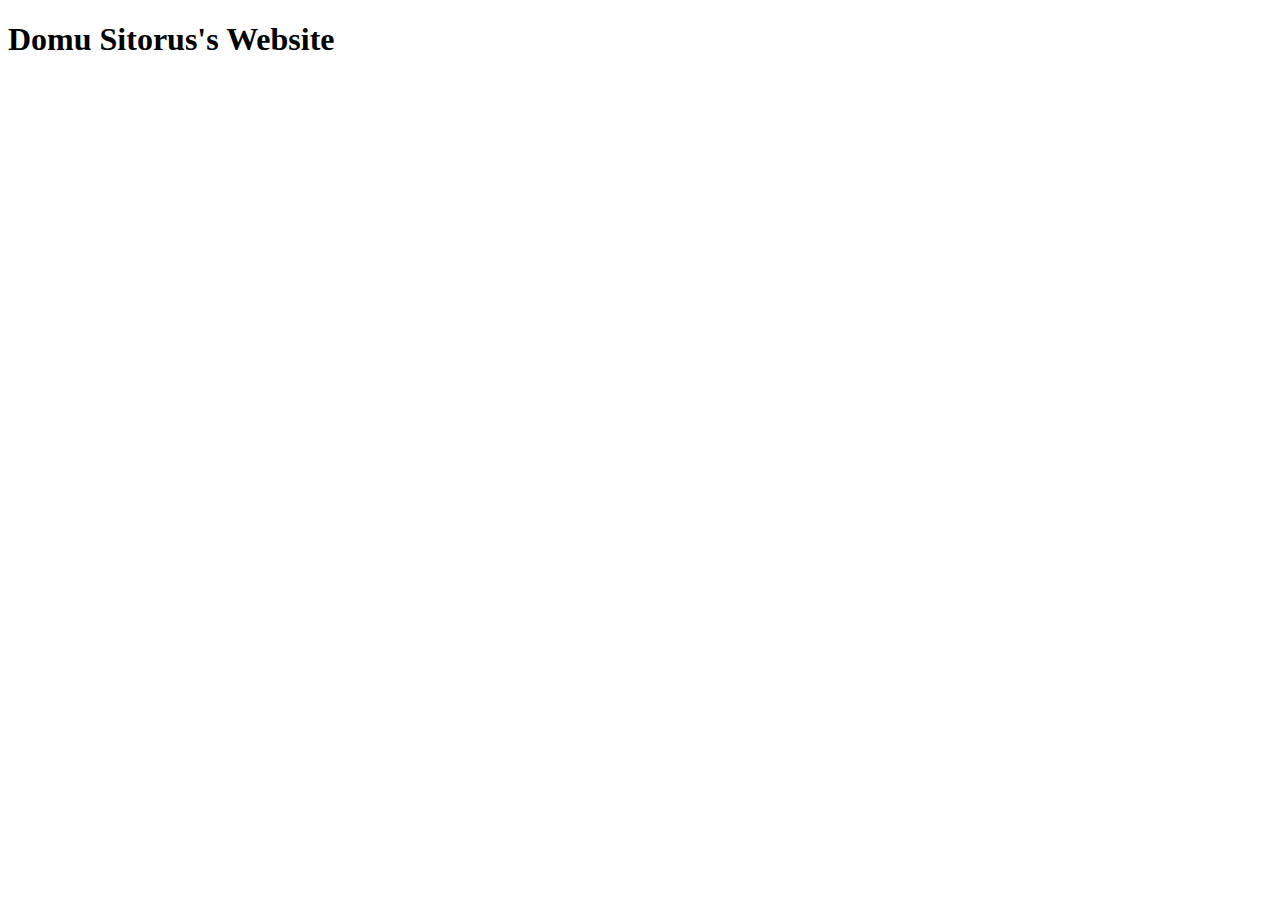
==== index.html @ 4bb872b8 "initial commit" ====
<!DOCTYPE html>
<html lang="en">
<head>
    <meta charset="UTF-8">
    <meta name="viewport" content="width=device-width, initial-scale=1.0">
    <title>Domu Sitorus</title>
</head>
<body>
   <h1>Domu Sitorus's Website</h1> 
</body>
</html>
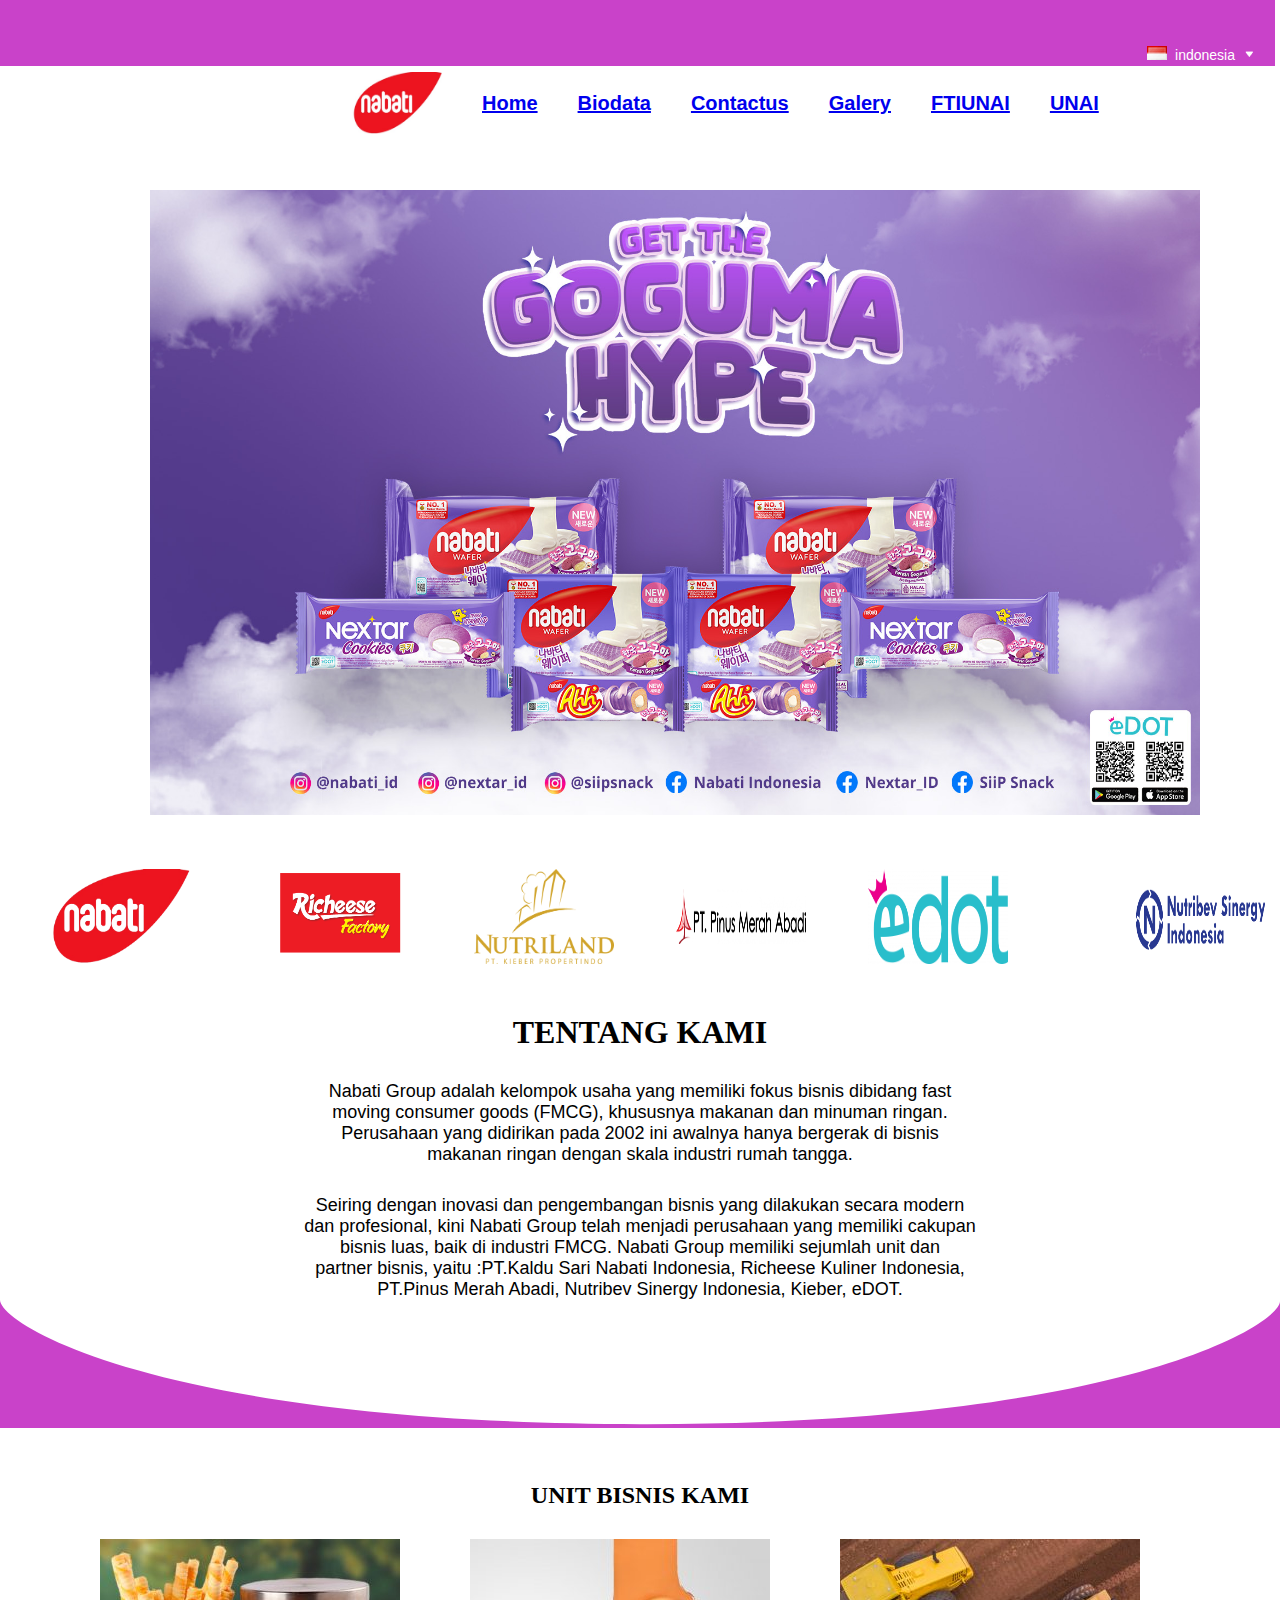
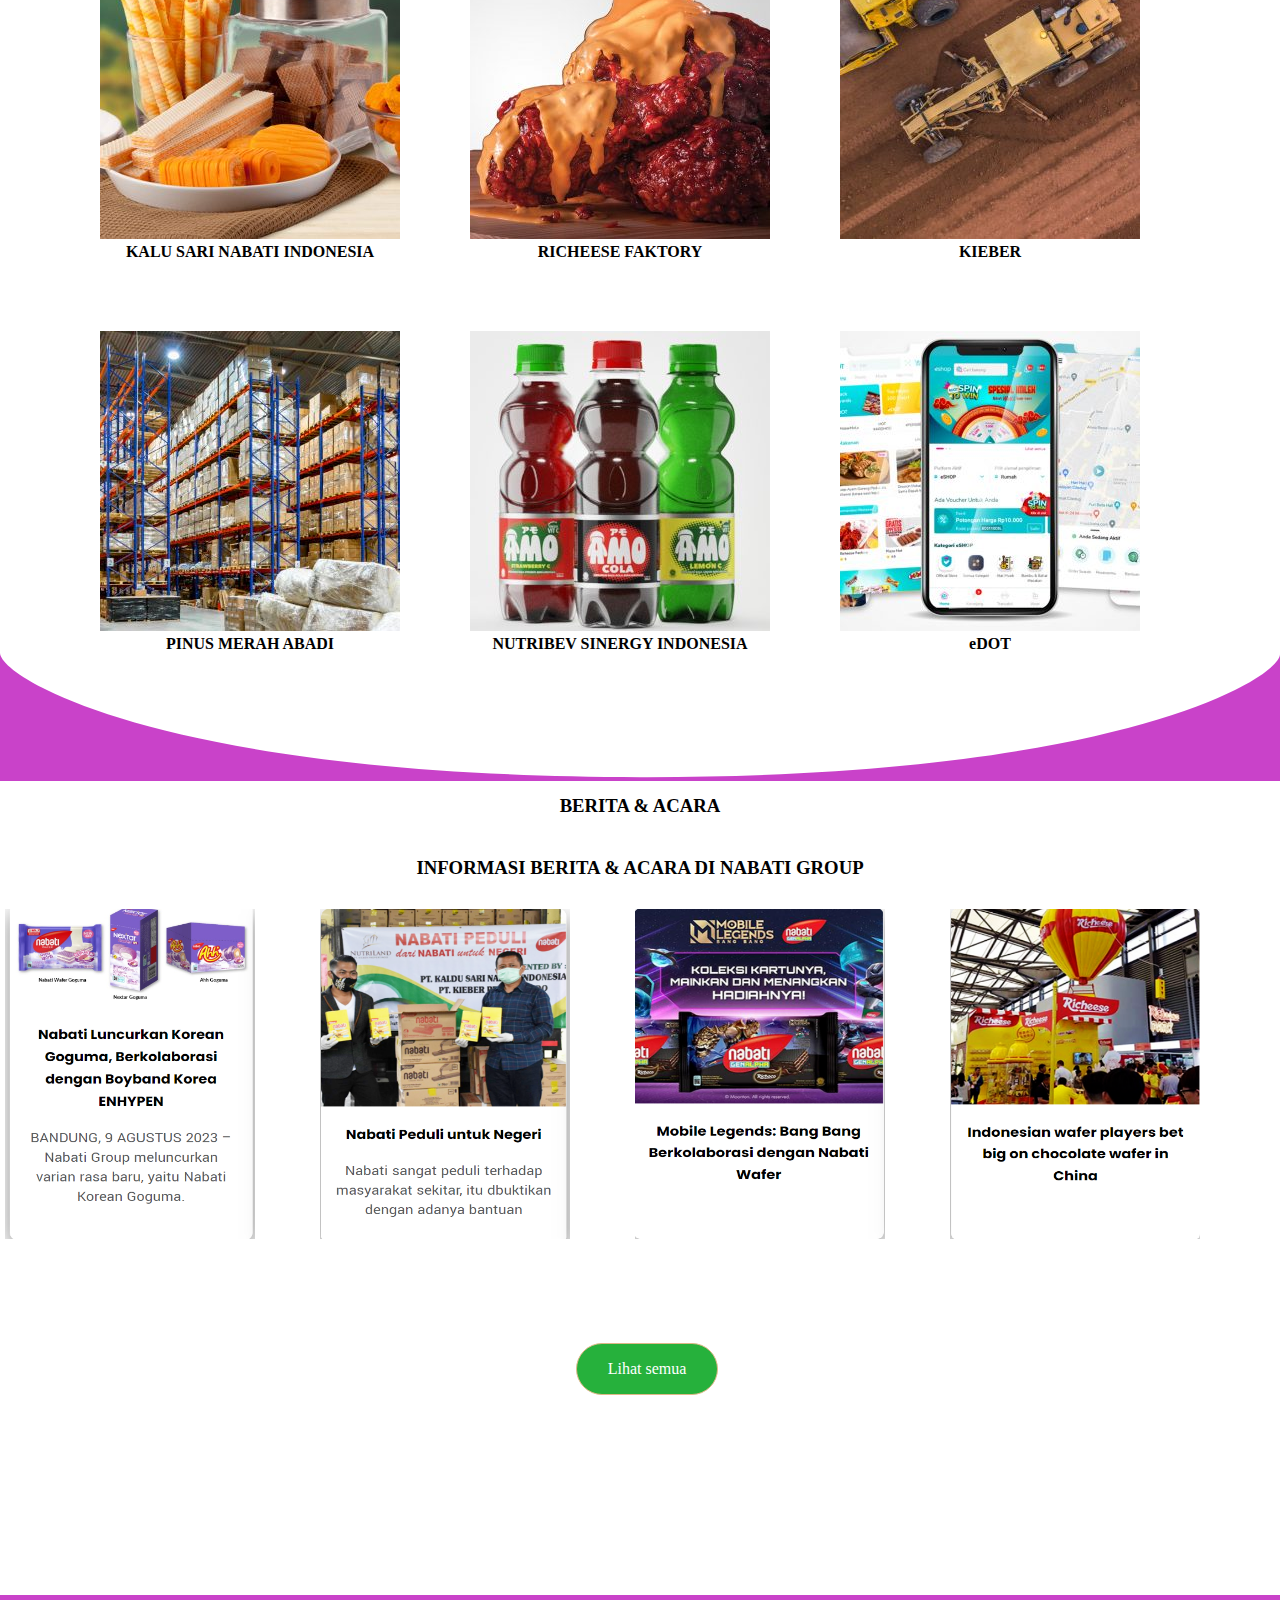
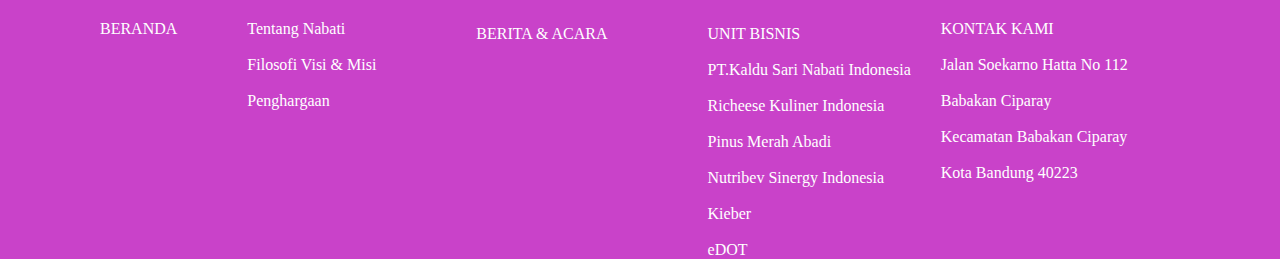
==== commit fe2e804c: "first-commit" ====
--- a/index.html
+++ b/index.html
@@ -3,9 +3,144 @@
 <head>
     <meta charset="UTF-8">
     <meta name="viewport" content="width=device-width, initial-scale=1.0">
+    <link rel="stylesheet" href="style.css">
     <title>Domu Sitorus</title>
 </head>
 <body>
-   <h1>Domu Sitorus's Website</h1> 
+   <div class="navbar">
+    <ul class="Nalpet">
+        <li class="li">
+            <img src="iconbendera.png" style="width: 20px;">
+            <span>indonesia</span><img src="icon.png" alt="" style="margin:-10px 0px; padding: 50px 10px 10px 10px; width: 16px; height: 30px; width: 10px; height: 10px; ">
+        </li>
+    </ul>
+   </div>
+   <div>
+   <section class="test">
+        <div class="container">
+            <img src="HMHM.jpg" alt="" style="width: 90px; height: 62px;">
+        </div>
+        <div class="container2">
+            <nav>
+                <ul>
+                    <li><a href="index.html">Home</a></li>
+                    <li><a href="Biodata.html">Biodata</a></li>
+                    <li><a href="Contact Us.html">Contactus</a></li>
+                    <li><a href="Galery.html">Galery</a></li>
+                    <li><a href="https://fti.unai.edu">FTIUNAI</a></li>
+                    <li><a href="https://unai.edu">UNAI</a></li>
+                </ul>
+            </nav>
+        </div>
+   </section>
+   <div class="elemen">
+    <img src="Nabati.jpg" alt="" style="width: 1050px; height: 625px; padding: 50px 10px 50px 150px;">
+   </div>
+   <div class="image-container">
+    <img src="gambar1.png" alt="Gambar1" style="width: 140px; height: 95px; padding-left: 50px; padding-right: 30px;">
+    <img src="gambar2.png" alt="Gambar2" style="width: 140px; height: 95px; padding-right: 10px;padding-left: 20px;">
+    <img src="gambar3.png" alt="Gambar3" style="width: 140px; height: 95px; padding-right: 10px; padding-left: 20px;">
+    <img src="gambar4.png" alt="Gambar4" style="width: 130px; height: 55px;padding-top: 20px; padding-right: 10px; padding-left: 20px;">
+    <img src="gambar5.png" alt="Gambar5" style="width: 140px; height: 95px; padding-right: 10px; padding-left: 20px;">
+    <img src="gambar6.png" alt="Gambar6" style="width: 140px; height: 95px; padding-right: 10px; padding-left: 80px;">
+   </div>
+   <h1>TENTANG KAMI</h1>
+   <p class="Paragrap1">Nabati Group adalah kelompok usaha yang memiliki fokus bisnis dibidang fast <br>
+           moving consumer goods (FMCG), khususnya makanan dan minuman ringan.<br>
+           Perusahaan yang didirikan pada 2002 ini awalnya hanya bergerak di bisnis<br>
+           makanan ringan dengan skala industri rumah tangga.</p>
+  <p class="Paragrap2">Seiring dengan inovasi dan pengembangan bisnis yang dilakukan secara modern <br>
+          dan profesional, kini Nabati Group telah menjadi perusahaan yang memiliki cakupan <br>
+          bisnis luas, baik di industri FMCG. Nabati Group memiliki sejumlah unit dan <br>
+          partner bisnis, yaitu :PT.Kaldu Sari Nabati Indonesia, Richeese Kuliner Indonesia, <br>
+          PT.Pinus Merah Abadi, Nutribev Sinergy Indonesia, Kieber, eDOT.</p>
+          <svg xmlns="http://www.w3.org/2000/svg" viewBox="0 0 1000 100" preserveAspectRatio="none"     fill="#C942C9">
+            <path class="elementor-shape-fill" d="M500,97C126.7,96.3,0.8,19.8,0,0v100l1000,0V1C1000,19.4,873.3,97.8,500,97z"></path>
+        </svg>
+        <h2>UNIT BISNIS KAMI</h2>
+        <div class="image-container2">
+           <ul>
+            <li>
+                <img src="gambar7.jpg" alt="Gambar7">
+                <p>KALU SARI NABATI INDONESIA</p>
+            </li>
+            <li>
+                <img src="gambar8.jpg" alt="Gambar8">
+                <p>RICHEESE FAKTORY</p> 
+            </li>
+            <li>
+               <img src="gambar9.jpg" alt="Gambar9">
+               <p>KIEBER</p>
+            </li>
+            <li>
+                <img src="gambar10.jpg" alt="Gambar10">
+                <p>PINUS MERAH ABADI</p>
+            </li>
+                <li>
+                    <img src="gambar11.jpg" alt="Gambar11">
+                    <p>NUTRIBEV SINERGY INDONESIA</p>
+                </li>
+                <li>
+                    <img src="gambar12.jpg" alt="Gambar12">
+                    <p>eDOT</p>
+                </li>
+            </li>
+           </ul> 
+        </div>
+        <svg xmlns="http://www.w3.org/2000/svg" viewBox="0 0 1000 100" preserveAspectRatio="none"     fill="#C942C9">
+            <path class="elementor-shape-fill" d="M500,97C126.7,96.3,0.8,19.8,0,0v100l1000,0V1C1000,19.4,873.3,97.8,500,97z"></path>
+        </svg>
+        <h3>BERITA & ACARA</h3>
+        <H3>INFORMASI BERITA & ACARA DI NABATI GROUP</H3>
+        <div class="image-container3">
+            <ul>
+                <li>
+                    <img src="gambar13.png" alt="Gambar13">
+                </li>
+                <li>
+                    <img src="gambar14.png" alt="Gambar14">
+                </li>
+                <li>
+                    <img src="gambar15.png" alt="Gambar15">
+                </li>
+                <li>
+                    <img src="gambar16.png" alt="Gambar16">
+                </li>
+            </ul>
+       </div>
+       <div class="Botton">
+        <div class="text"><a href=""><p>Lihat semua</p></a></div></div>
+       </div>
 </body>
+<footer>
+    <div class="nol">
+    <div class="satu">
+        <p>BERANDA</p>
+    </div>
+    <div class="dua">
+        <p>Tentang Nabati</p> <br>
+        <p>Filosofi Visi & Misi</p> <br>
+        <p>Penghargaan</p>
+    </div>
+    <div class="tiga">
+        <p>BERITA & ACARA</p>
+    </div>
+    <div class="empat">
+        <p>UNIT BISNIS</p> <br>
+        <P>PT.Kaldu Sari Nabati Indonesia</P> <br>
+        <p>Richeese Kuliner Indonesia</p> <br>
+        <p>Pinus Merah Abadi</p> <br>
+        <p>Nutribev Sinergy Indonesia</p> <br>
+        <p>Kieber</p> <br>
+        <p>eDOT</p>
+    </div>
+    <div class="lima">
+        <p>KONTAK KAMI</p> <br>
+        <p>Jalan Soekarno Hatta No 112</p> <br>
+        <p>Babakan Ciparay</p> <br>
+        <p>Kecamatan Babakan Ciparay</p> <br>
+        <p>Kota Bandung 40223</p>
+    </div>
+</div>
+</footer>
 </html>--- a/style.css
+++ b/style.css
@@ -0,0 +1,162 @@
+* {
+    padding: 0;
+    margin: 0;
+}
+.navbar {
+    background-color:#c942c9;
+    padding: 10px;
+    width: 1255px;
+    height: 46px;
+}
+.Nalpet {
+    text-align: right;
+}
+
+span {
+    width: 55.57px;
+    height: 20px;
+    margin: 0px 0px 0px 4.2px;
+    color: #ffff;
+    font: 14px sans-serif;
+}
+
+.test {
+    width: 45%;    
+    display: flex;
+    height: 74px;
+    color: #ffff;
+    align-items: center;
+    justify-content: space-between;
+    gap: 20px;
+    margin: 0 auto;
+}
+.container {
+    height: 62px;
+}
+.container2 {
+    /* width: 100%; */
+    height: 62px;
+    color: #58595B;
+    font: 20px sans-serif;
+
+}
+nav ul {
+    margin-top: 20px;
+    display: flex;
+    justify-content: space-between;
+    list-style-type: none;
+    font-weight: bold;
+}
+nav li {
+    padding: 0 20px 10px;
+}
+nav li:hover {
+    border-bottom: 3px solid #e900c6;
+}
+.image-container {
+    display: flex;
+    justify-content: space-between;
+}
+.image-container img {
+    max-width: 20%;
+}
+h1 {
+    text-align: center;
+    padding-top: 50px;
+}
+.Paragrap1 {
+    text-align: center;
+    font-size: 18px;
+    font-family: sans-serif;
+    padding-top: 30px;
+}
+.Paragrap2 {
+    text-align: center;
+    font-size: 18px;
+    font-family: sans-serif;
+    padding-top: 30px;
+}
+    h2 {
+        padding-top: 15px;
+        padding-bottom: 30px;
+        text-align: center;
+        padding-top: 50px;
+    }
+    .image-container2 ul {
+        display: flex;
+        gap: 70px;
+        flex-wrap: wrap;
+        list-style: none;
+        padding: 0 100px;
+
+    }
+    .image-container2 img {
+        padding: 0;
+    }
+    .image-container2 p {
+        text-align: center;
+        font-weight: bold;
+    }
+    h3 {
+        text-align: center;
+        padding-top: 10px;
+        padding-bottom: 30px;
+        font-weight: bold;
+    }
+    .image-container3 ul {
+        display: flex;
+        gap: 60px;
+        list-style: none;
+    }
+    .image-container3 img {
+        width: 250px;
+        height: 330px;
+        padding-left: 5px;
+    }
+    .Botton {
+        height: 50px;
+        width: 140px;
+        display: flex;
+        align-items: center;
+        justify-content: center;
+        border: 1px solid burlywood;
+        border-radius: 40px;
+        margin-left: 45%;
+        margin-top: 100px;
+        background-color: #26B13C;
+    }
+    .text{
+        color: #ffff;
+    }
+    .text a{
+        text-decoration: none;
+        color: #ffff;
+    }
+
+    .nol {
+        display: flex;
+
+        background-color: #c942c9 ;
+        margin-top: 200px;
+        color: #ffff;
+    }
+    .satu {
+        padding-right: 70px;
+        padding-left: 100px;
+        padding-top: 25px;
+    }
+    .dua {
+        padding-right: 100px;
+        padding-top: 25px;
+    }
+    .tiga {
+        padding-right: 100px;
+        padding-top: 30px;
+    }
+    .empat {
+        padding-right: 30px;
+        padding-top: 30px;
+    }
+    .lima {
+        padding-top: 25px;
+    }